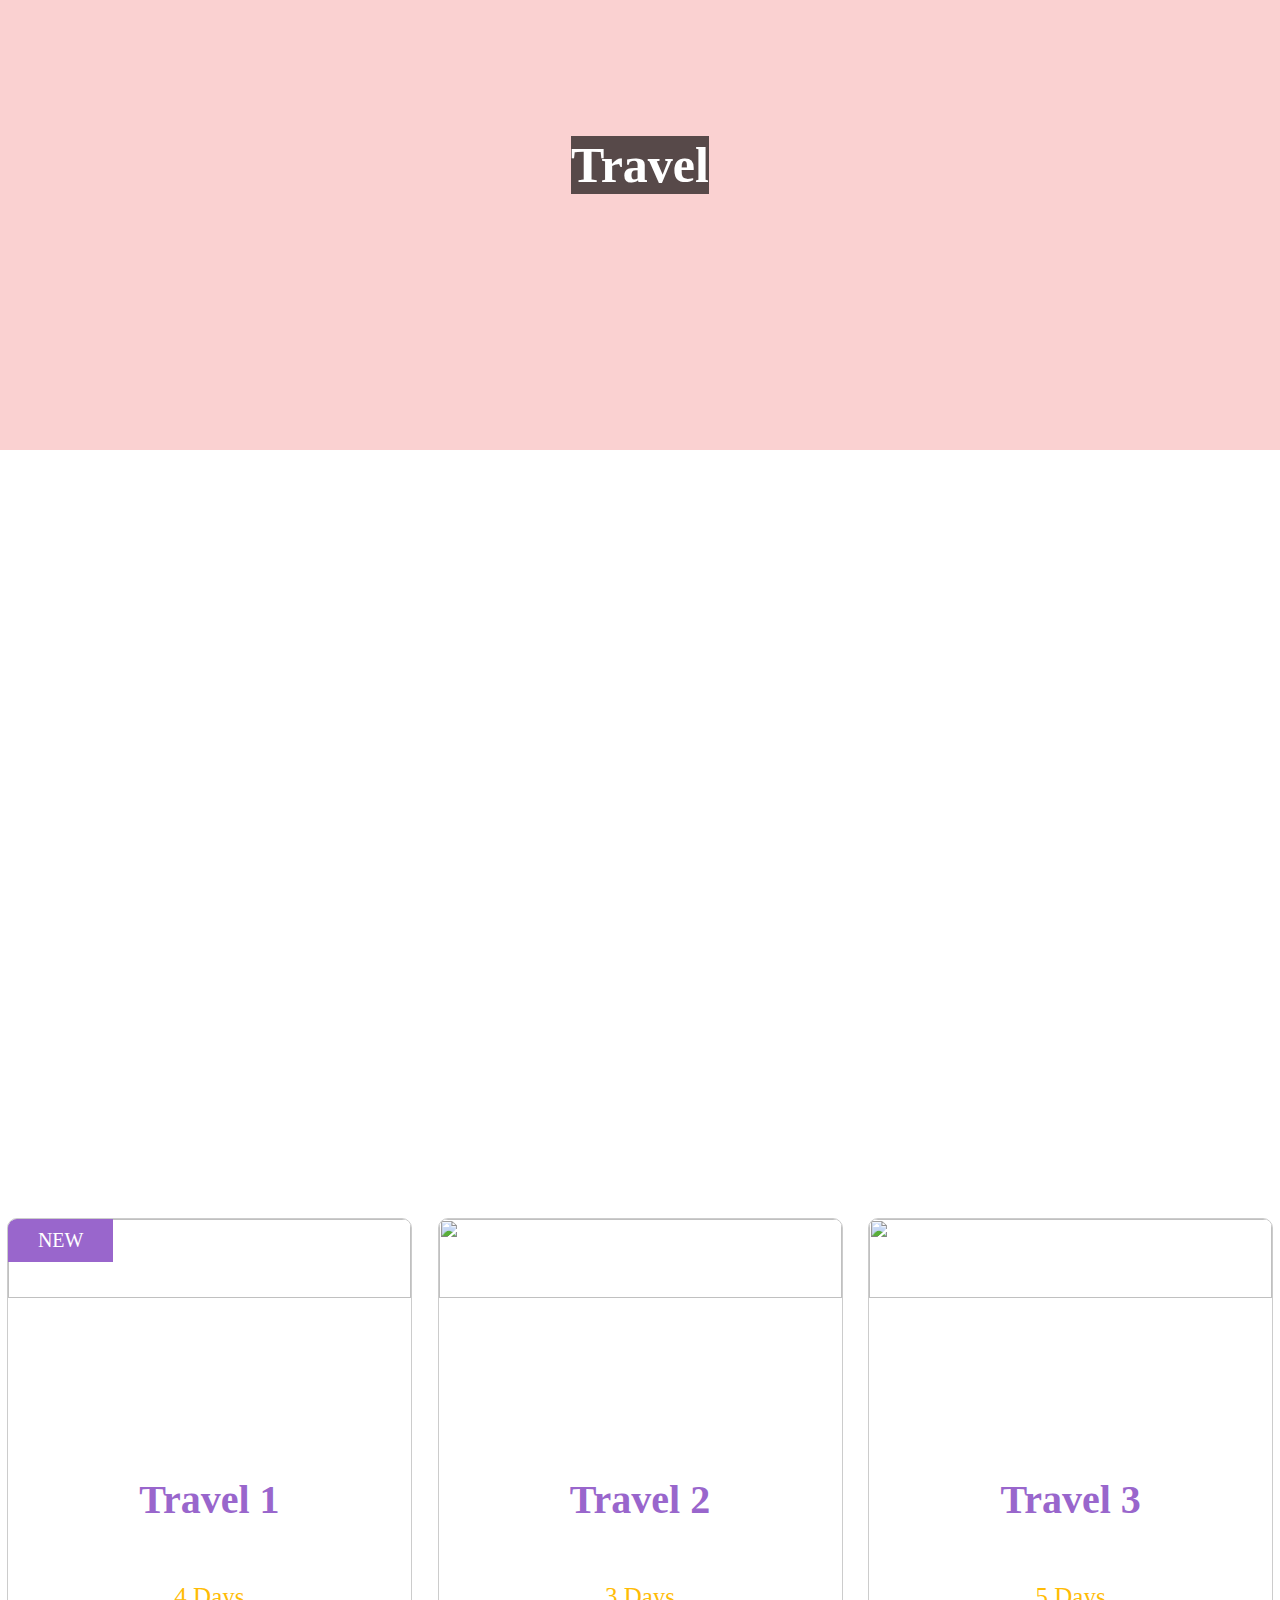
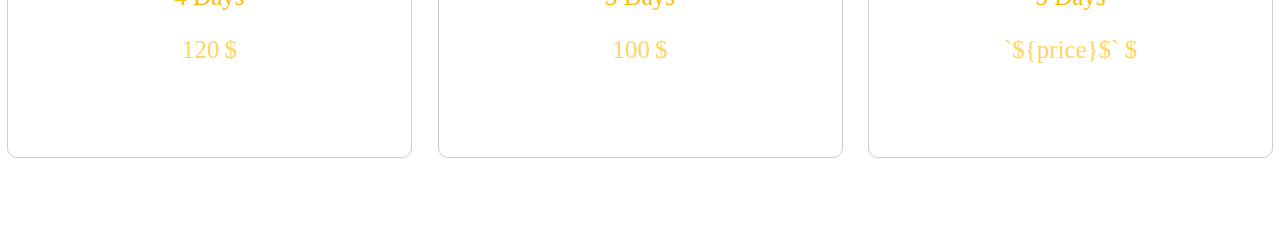
==== index.html @ 373b335c "first commit" ====
<!DOCTYPE html>
<html lang="en">
  <head>
    <meta charset="UTF-8" />
    <meta http-equiv="X-UA-Compatible" content="IE=edge" />
    <meta name="viewport" content="width=device-width, initial-scale=1.0" />
    <link rel="stylesheet" href="./main.css" />
    <title>Document</title>
  </head>
  <body>
    <div class="hero">
      <img
        src="https://images.unsplash.com/photo-1501785888041-af3ef285b470?ixlib=rb-4.0.3&ixid=M3wxMjA3fDB8MHxzZWFyY2h8Nnx8bGFuZHNjYXBlfGVufDB8fDB8fHww&auto=format&fit=crop&w=500&q=60"
        alt=""
      />
      <h1 class="hero__title">Travel</h1>
    </div>
    <div class="team">
      <img
        src="https://images.unsplash.com/photo-1510146758428-e5e4b17b8b6a?ixlib=rb-4.0.3&ixid=M3wxMjA3fDB8MHxzZWFyY2h8OXx8dGVhbXxlbnwwfHwwfHx8MA%3D%3D&auto=format&fit=crop&w=500&q=60"
        alt="I'm an img"
        class="team__img"
      />
    </div>
    <div class="travel-card__container">
      <div class="travel-card">
        <img
          src="https://images.unsplash.com/photo-1511884642898-4c92249e20b6?ixlib=rb-4.0.3&ixid=M3wxMjA3fDB8MHxzZWFyY2h8M3x8bGFuZHNjYXBlfGVufDB8fDB8fHww&auto=format&fit=crop&w=500&q=60"
          alt=""
          class="travel-card__image"
        />
        <p class="travel-card__new">NEW</p>
        <h3 class="travel-card__title">Travel 1</h3>
        <p class="travel-card__duration">4 Days</p>
        <p class="travel-card__price">120</p>
      </div>
      <div class="travel-card">
        <img
          src="https://images.unsplash.com/photo-1506744038136-46273834b3fb?ixlib=rb-4.0.3&ixid=M3wxMjA3fDB8MHxzZWFyY2h8Mnx8bGFuZHNjYXBlfGVufDB8fDB8fHww&auto=format&fit=crop&w=500&q=60"
          alt=""
          class="travel-card__image"
        />
        <h3 class="travel-card__title">Travel 2</h3>
        <p class="travel-card__duration">3 Days</p>
        <p class="travel-card__price">100</p>
      </div>
      <div class="travel-card">
        <img
          src="https://images.unsplash.com/photo-1494500764479-0c8f2919a3d8?ixlib=rb-4.0.3&ixid=M3wxMjA3fDB8MHxzZWFyY2h8NHx8bGFuZHNjYXBlfGVufDB8fDB8fHww&auto=format&fit=crop&w=500&q=60"
          alt=""
          class="travel-card__image"
        />
        <h3 class="travel-card__title">Travel 3</h3>
        <p class="travel-card__duration">5 Days</p>
        <p class="travel-card__price">`${price}$`</p>
      </div>
    </div>
  </body>
</html>
---- main.css ----
:root {
  font-size: 10px;
  font-size: 62.5%;
}

* {
  margin: 0;
  padding: 0;
  box-sizing: border-box;
}

.container {
  font-size: 3.2rem;
  font-size: 32px;
}
h2 {
  font-size: 2.4rem;
  font-size: 24px;
  font-size: 2.4em;
}
/* 
body {
  display: flex;
  flex-direction: column;
  align-items: center;
  height: 100vh;
  gap: 50vh;
}

 */
.hero {
  background-color: hsl(0, 79%, 90%);
  height: 50vh;
  padding: 0 10vw;
  display: grid;
  grid-template-areas: 'content';
  place-items: center;
  width: 100%;
}

.test {
  display: grid;
  grid-template-columns: repeat(3, 1fr);
  grid-template-rows: repeat(2, 1fr);
  grid-template-areas:
    'logo . burger'
    '. title burger';
}

.hero__image {
  margin: 0;
  padding: 0;
  width: 100%;
  height: 100%;
  grid-area: content;
  object-fit: cover;
}

.hero__title {
  grid-area: content;
  font-size: 5rem;
  text-align: center;
  margin: 1.5em 0;
  color: white;
  background-color: hsla(0 0% 0% / 0.65);
  width: fit-content;
  height: fit-content;
}

.team {
  display: flex;
  justify-content: center;
  width: 90vw;
}

.team__img {
  width: 60vw;
  aspect-ratio: 1 / 1;
  object-fit: cover;
  border-radius: 50%;
}

.travel-card__container {
  display: flex;
  justify-content: center;
  gap: 2vw;
  padding-bottom: 10vh;
}

.travel-card__image {
  height: 40%;
  width: 100%;
  aspect-ratio: 1/1;
}

.travel-card {
  height: 60vh;
  border-radius: 10px;
  aspect-ratio: 3 / 4;
  border: 1.5px solid hsl(44, 0%, 80%);
  overflow: hidden;
  padding-bottom: 5vh;
  position: relative;
}

.travel-card__new {
  font-size: 2rem;
  color: white;
  background-color: hsl(270, 50%, 60%);
  width: fit-content;
  padding: 0.5em 1.5em;
  position: absolute;
  top: 0;
  left: 0;
}

.travel-card__title {
  font-size: 4rem;
  text-align: center;
  margin: 1.5em 0;
  color: hsl(270, 50%, 60%);
}

.travel-card__duration {
  text-align: center;
  font-size: 2.5rem;
  margin: 1em 0;
  color: hsl(44, 100%, 51%);
}

.travel-card__price {
  text-align: center;
  font-size: 2.5rem;
  color: hsla(44 100% 50% / 0.65);
}

.travel-card__price:after {
  content: '$';
  padding-left: 0.2em;
}
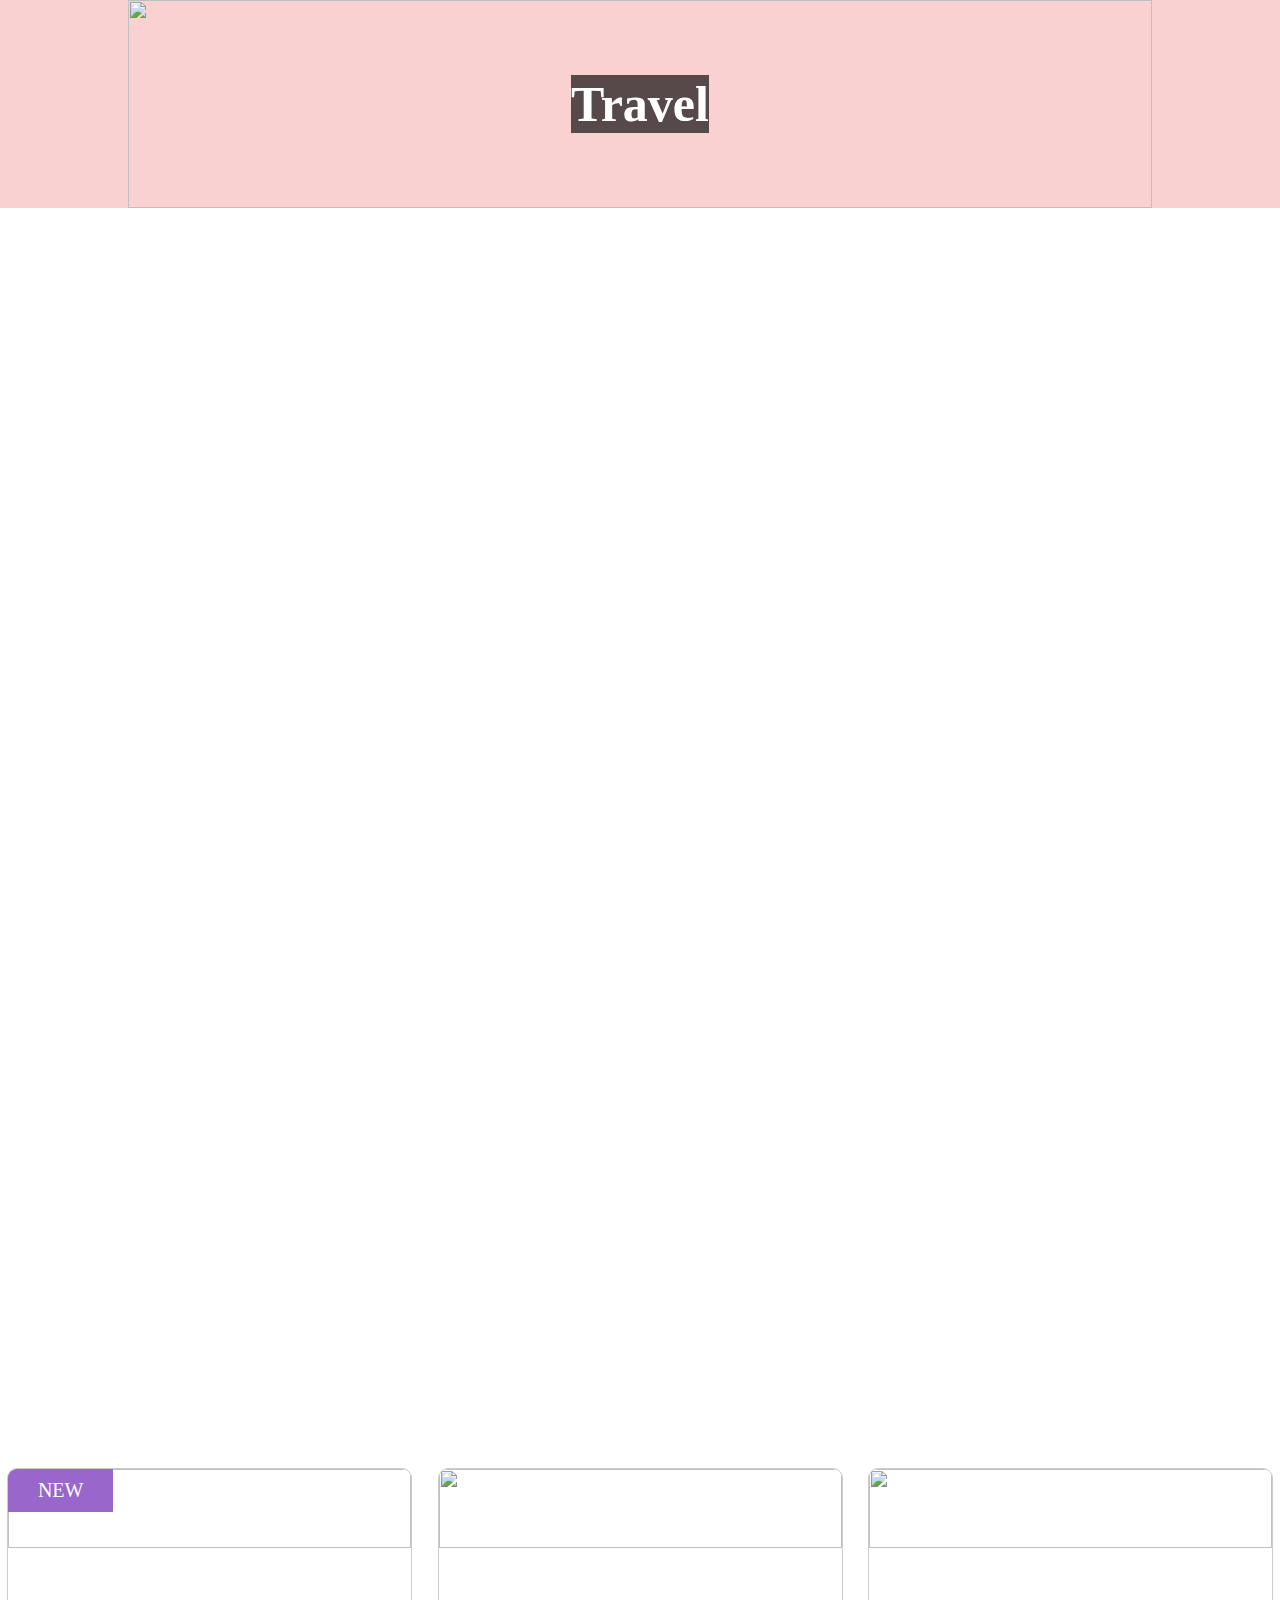
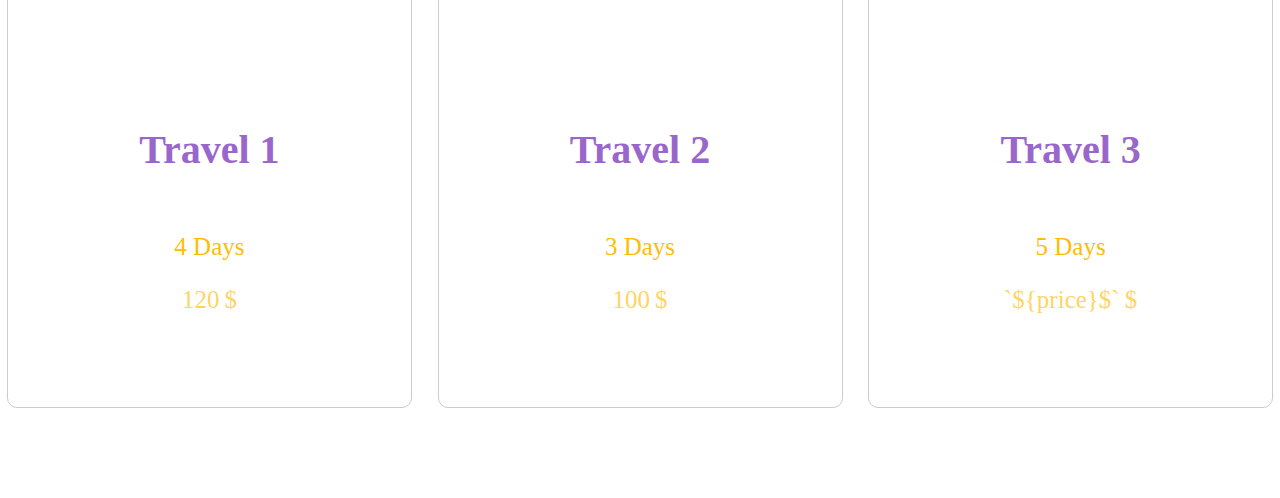
==== commit 5bcfc1f8: "corrected html and css" ====
--- a/index.html
+++ b/index.html
@@ -12,6 +12,7 @@
       <img
         src="https://images.unsplash.com/photo-1501785888041-af3ef285b470?ixlib=rb-4.0.3&ixid=M3wxMjA3fDB8MHxzZWFyY2h8Nnx8bGFuZHNjYXBlfGVufDB8fDB8fHww&auto=format&fit=crop&w=500&q=60"
         alt=""
+        class="hero__image"
       />
       <h1 class="hero__title">Travel</h1>
     </div>
--- a/main.css
+++ b/main.css
@@ -18,7 +18,7 @@
   font-size: 24px;
   font-size: 2.4em;
 }
-/* 
+
 body {
   display: flex;
   flex-direction: column;
@@ -27,7 +27,6 @@
   gap: 50vh;
 }
 
- */
 .hero {
   background-color: hsl(0, 79%, 90%);
   height: 50vh;
@@ -36,15 +35,6 @@
   grid-template-areas: 'content';
   place-items: center;
   width: 100%;
-}
-
-.test {
-  display: grid;
-  grid-template-columns: repeat(3, 1fr);
-  grid-template-rows: repeat(2, 1fr);
-  grid-template-areas:
-    'logo . burger'
-    '. title burger';
 }
 
 .hero__image {
@@ -74,7 +64,7 @@
 }
 
 .team__img {
-  width: 60vw;
+  width: 40vh;
   aspect-ratio: 1 / 1;
   object-fit: cover;
   border-radius: 50%;
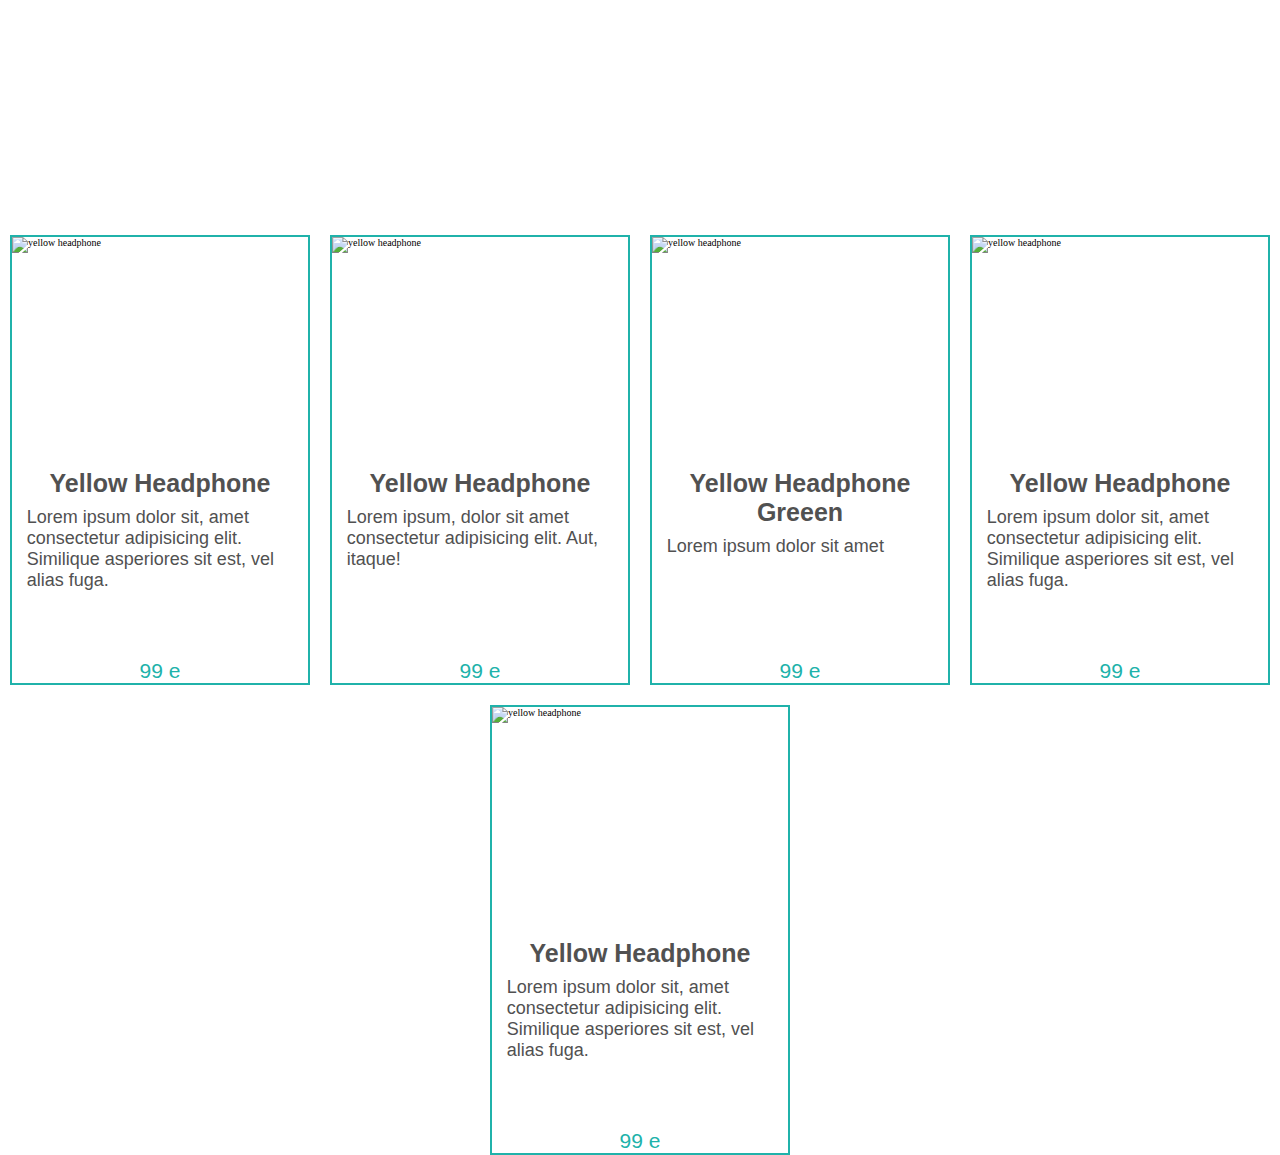
==== commit be1442ad: "first commit" ====
--- a/index.html
+++ b/index.html
@@ -1,60 +1,63 @@
 <!DOCTYPE html>
 <html lang="en">
-  <head>
-    <meta charset="UTF-8" />
-    <meta http-equiv="X-UA-Compatible" content="IE=edge" />
-    <meta name="viewport" content="width=device-width, initial-scale=1.0" />
-    <link rel="stylesheet" href="./main.css" />
+
+<head>
+    <meta charset="UTF-8">
+    <meta name="viewport" content="width=device-width, initial-scale=1.0">
+    <link rel="stylesheet" href="./main.css">
     <title>Document</title>
-  </head>
-  <body>
-    <div class="hero">
-      <img
-        src="https://images.unsplash.com/photo-1501785888041-af3ef285b470?ixlib=rb-4.0.3&ixid=M3wxMjA3fDB8MHxzZWFyY2h8Nnx8bGFuZHNjYXBlfGVufDB8fDB8fHww&auto=format&fit=crop&w=500&q=60"
-        alt=""
-        class="hero__image"
-      />
-      <h1 class="hero__title">Travel</h1>
+</head>
+
+<body>
+    <div class="product-card-container">
+        <div class="product-card">
+            <img src="https://images.unsplash.com/photo-1505740420928-5e560c06d30e?ixlib=rb-4.0.3&ixid=M3wxMjA3fDB8MHxzZWFyY2h8M3x8cHJvZHVjdHxlbnwwfHwwfHx8MA%3D%3D&auto=format&fit=crop&w=500&q=60"
+                alt="yellow headphone" class="product-card__img">
+            <h3 class="product-card__name">Yellow Headphone</h3>
+            <p class="product-card__description">Lorem ipsum dolor sit, amet consectetur adipisicing elit. Similique
+                asperiores sit est, vel alias fuga.</p>
+            <p class="product-card__price">99</p>
+
+        </div>
+        <div class="product-card">
+            <img src="https://images.unsplash.com/photo-1505740420928-5e560c06d30e?ixlib=rb-4.0.3&ixid=M3wxMjA3fDB8MHxzZWFyY2h8M3x8cHJvZHVjdHxlbnwwfHwwfHx8MA%3D%3D&auto=format&fit=crop&w=500&q=60"
+                alt="yellow headphone" class="product-card__img">
+            <h3 class="product-card__name">Yellow Headphone</h3>
+            <p class="product-card__description">Lorem ipsum, dolor sit amet consectetur adipisicing elit. Aut, itaque!
+            </p>
+            <p class="product-card__price">99</p>
+
+        </div>
+        <div class="product-card">
+            <img src="https://images.unsplash.com/photo-1505740420928-5e560c06d30e?ixlib=rb-4.0.3&ixid=M3wxMjA3fDB8MHxzZWFyY2h8M3x8cHJvZHVjdHxlbnwwfHwwfHx8MA%3D%3D&auto=format&fit=crop&w=500&q=60"
+                alt="yellow headphone" class="product-card__img">
+            <h3 class="product-card__name">Yellow Headphone Greeen</h3>
+            <p class="product-card__description">Lorem ipsum dolor sit amet </p>
+            <p class="product-card__price">99</p>
+
+        </div>
+        <div class="product-card">
+            <img src="https://images.unsplash.com/photo-1505740420928-5e560c06d30e?ixlib=rb-4.0.3&ixid=M3wxMjA3fDB8MHxzZWFyY2h8M3x8cHJvZHVjdHxlbnwwfHwwfHx8MA%3D%3D&auto=format&fit=crop&w=500&q=60"
+                alt="yellow headphone" class="product-card__img">
+            <h3 class="product-card__name">Yellow Headphone</h3>
+            <p class="product-card__description">Lorem ipsum dolor sit, amet consectetur adipisicing elit. Similique
+                asperiores sit est, vel alias fuga.</p>
+            <p class="product-card__price">99</p>
+
+        </div>
+        <div class="product-card">
+            <img src="https://images.unsplash.com/photo-1505740420928-5e560c06d30e?ixlib=rb-4.0.3&ixid=M3wxMjA3fDB8MHxzZWFyY2h8M3x8cHJvZHVjdHxlbnwwfHwwfHx8MA%3D%3D&auto=format&fit=crop&w=500&q=60"
+                alt="yellow headphone" class="product-card__img">
+            <h3 class="product-card__name">Yellow Headphone</h3>
+            <p class="product-card__description">Lorem ipsum dolor sit, amet consectetur adipisicing elit. Similique
+                asperiores sit est, vel alias fuga.</p>
+            <p class="product-card__price">99</p>
+
+        </div>
+
+
+
     </div>
-    <div class="team">
-      <img
-        src="https://images.unsplash.com/photo-1510146758428-e5e4b17b8b6a?ixlib=rb-4.0.3&ixid=M3wxMjA3fDB8MHxzZWFyY2h8OXx8dGVhbXxlbnwwfHwwfHx8MA%3D%3D&auto=format&fit=crop&w=500&q=60"
-        alt="I'm an img"
-        class="team__img"
-      />
-    </div>
-    <div class="travel-card__container">
-      <div class="travel-card">
-        <img
-          src="https://images.unsplash.com/photo-1511884642898-4c92249e20b6?ixlib=rb-4.0.3&ixid=M3wxMjA3fDB8MHxzZWFyY2h8M3x8bGFuZHNjYXBlfGVufDB8fDB8fHww&auto=format&fit=crop&w=500&q=60"
-          alt=""
-          class="travel-card__image"
-        />
-        <p class="travel-card__new">NEW</p>
-        <h3 class="travel-card__title">Travel 1</h3>
-        <p class="travel-card__duration">4 Days</p>
-        <p class="travel-card__price">120</p>
-      </div>
-      <div class="travel-card">
-        <img
-          src="https://images.unsplash.com/photo-1506744038136-46273834b3fb?ixlib=rb-4.0.3&ixid=M3wxMjA3fDB8MHxzZWFyY2h8Mnx8bGFuZHNjYXBlfGVufDB8fDB8fHww&auto=format&fit=crop&w=500&q=60"
-          alt=""
-          class="travel-card__image"
-        />
-        <h3 class="travel-card__title">Travel 2</h3>
-        <p class="travel-card__duration">3 Days</p>
-        <p class="travel-card__price">100</p>
-      </div>
-      <div class="travel-card">
-        <img
-          src="https://images.unsplash.com/photo-1494500764479-0c8f2919a3d8?ixlib=rb-4.0.3&ixid=M3wxMjA3fDB8MHxzZWFyY2h8NHx8bGFuZHNjYXBlfGVufDB8fDB8fHww&auto=format&fit=crop&w=500&q=60"
-          alt=""
-          class="travel-card__image"
-        />
-        <h3 class="travel-card__title">Travel 3</h3>
-        <p class="travel-card__duration">5 Days</p>
-        <p class="travel-card__price">`${price}$`</p>
-      </div>
-    </div>
-  </body>
-</html>
+</body>
+
+</html>--- a/main.css
+++ b/main.css
@@ -1,130 +1,91 @@
-:root {
-  font-size: 10px;
-  font-size: 62.5%;
-}
-
 * {
   margin: 0;
   padding: 0;
   box-sizing: border-box;
 }
 
-.container {
-  font-size: 3.2rem;
-  font-size: 32px;
-}
-h2 {
-  font-size: 2.4rem;
-  font-size: 24px;
-  font-size: 2.4em;
+:root {
+  font-size: 62.5%;
+  --font-face: 'Lucida Sans', 'Lucida Sans Regular', 'Lucida Grande',
+    'Lucida Sans Unicode', Geneva, Verdana, sans-serif;
+  --text-color: #515151;
+  --main-color: lightseagreen;
+  --bg-light: thistle;
+  --bg-dark: tomato;
 }
 
 body {
+  height: 100vh;
   display: flex;
   flex-direction: column;
-  align-items: center;
-  height: 100vh;
-  gap: 50vh;
+  justify-content: center;
 }
 
-.hero {
-  background-color: hsl(0, 79%, 90%);
-  height: 50vh;
-  padding: 0 10vw;
-  display: grid;
-  grid-template-areas: 'content';
-  place-items: center;
-  width: 100%;
+h3 {
+  font-size: 2.5rem;
+  font-family: var(--font-face);
+  color: var(--text-color);
+  /* text-align: center; */
 }
 
-.hero__image {
-  margin: 0;
-  padding: 0;
+p {
+  font-family: var(--font-face);
+  font-size: 1.8rem;
+  color: var(--text-color);
+}
+
+.product-card-container {
+  display: flex;
+  height: 50vh;
+  flex-wrap: wrap;
+  justify-content: center;
+}
+
+.product-card {
+  width: 90vw;
+  max-width: 300px;
+  min-width: 300px;
+  height: 100%;
+  margin: 10px;
+  aspect-ratio: 9 / 16;
+  border: 2px solid var(--main-color);
+  /* gap: 10px; */
+  display: grid;
+  grid-template-rows: 50% auto repeat(2, 1fr);
+  grid-template-areas:
+    'img'
+    'name'
+    'description'
+    'price';
+}
+
+.product-card__img {
+  grid-area: img;
   width: 100%;
   height: 100%;
-  grid-area: content;
   object-fit: cover;
 }
-
-.hero__title {
-  grid-area: content;
-  font-size: 5rem;
+.product-card__name {
+  grid-area: name;
   text-align: center;
-  margin: 1.5em 0;
-  color: white;
-  background-color: hsla(0 0% 0% / 0.65);
-  width: fit-content;
-  height: fit-content;
+  margin: 3% 5%;
 }
-
-.team {
-  display: flex;
-  justify-content: center;
-  width: 90vw;
+.product-card__description {
+  grid-area: description;
+  margin: 0 5%;
+  align-self: flex-start;
+  /* background-color: var(--bg-light); */
 }
-
-.team__img {
-  width: 40vh;
-  aspect-ratio: 1 / 1;
-  object-fit: cover;
-  border-radius: 50%;
+.product-card__price {
+  grid-area: price;
+  color: var(--main-color);
+  margin: 0 5%;
+  font-size: 2.1rem;
+  text-align: center;
+  align-self: flex-end;
+  /* background-color: var(--bg-dark); */
 }
-
-.travel-card__container {
-  display: flex;
-  justify-content: center;
-  gap: 2vw;
-  padding-bottom: 10vh;
+.product-card__price::after {
+  content: 'e';
+  padding-left: 0.5ch;
 }
-
-.travel-card__image {
-  height: 40%;
-  width: 100%;
-  aspect-ratio: 1/1;
-}
-
-.travel-card {
-  height: 60vh;
-  border-radius: 10px;
-  aspect-ratio: 3 / 4;
-  border: 1.5px solid hsl(44, 0%, 80%);
-  overflow: hidden;
-  padding-bottom: 5vh;
-  position: relative;
-}
-
-.travel-card__new {
-  font-size: 2rem;
-  color: white;
-  background-color: hsl(270, 50%, 60%);
-  width: fit-content;
-  padding: 0.5em 1.5em;
-  position: absolute;
-  top: 0;
-  left: 0;
-}
-
-.travel-card__title {
-  font-size: 4rem;
-  text-align: center;
-  margin: 1.5em 0;
-  color: hsl(270, 50%, 60%);
-}
-
-.travel-card__duration {
-  text-align: center;
-  font-size: 2.5rem;
-  margin: 1em 0;
-  color: hsl(44, 100%, 51%);
-}
-
-.travel-card__price {
-  text-align: center;
-  font-size: 2.5rem;
-  color: hsla(44 100% 50% / 0.65);
-}
-
-.travel-card__price:after {
-  content: '$';
-  padding-left: 0.2em;
-}
